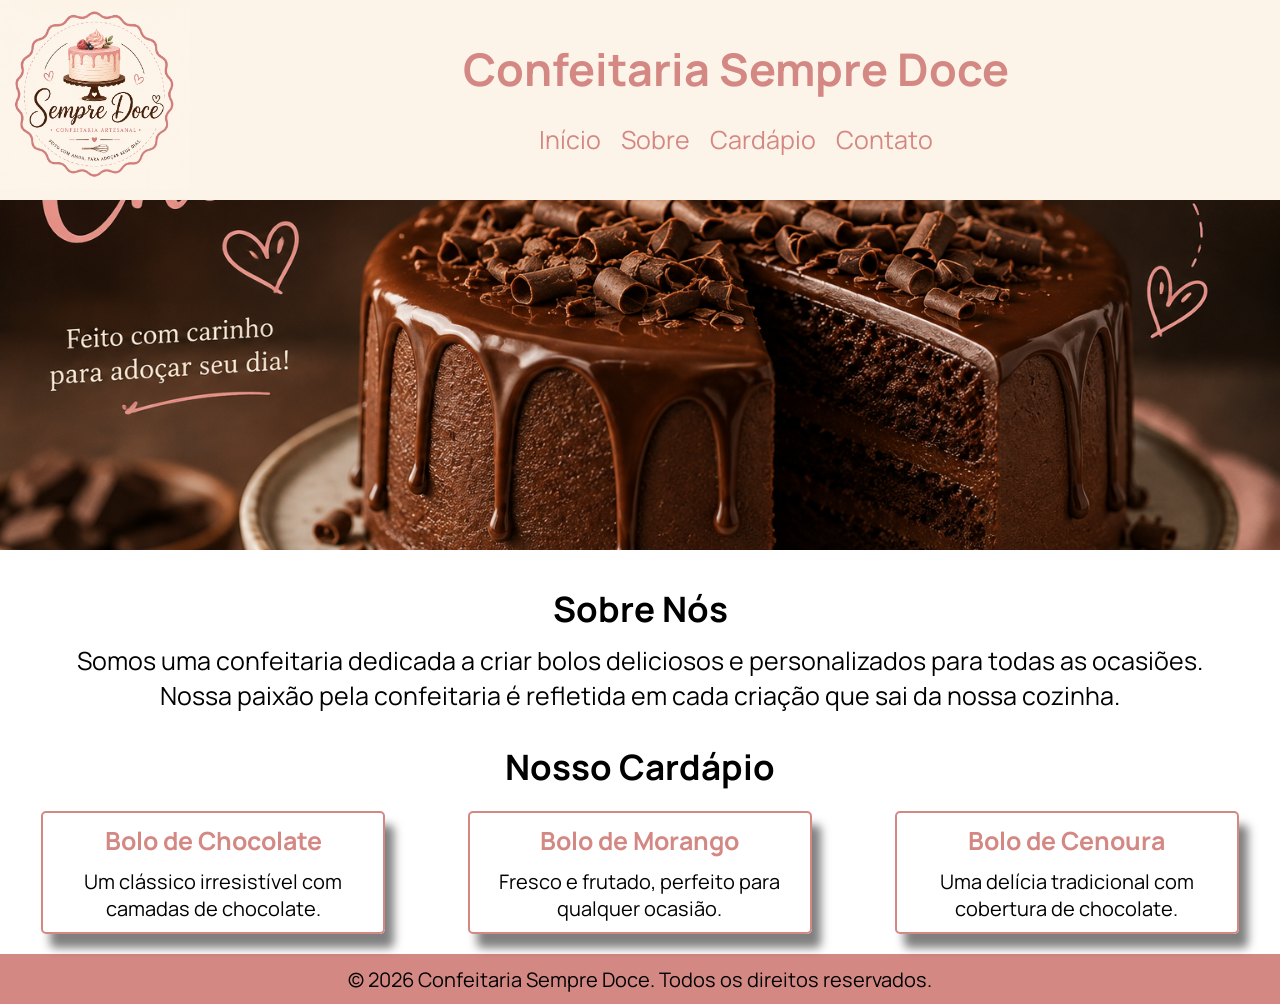
==== index.html @ 28e449bf "atualizando" ====
<!DOCTYPE html>
<html lang="pt-BR">
<head>
    <meta charset="UTF-8">
    <meta name="viewport" content="width=device-width, initial-scale=1.0">
    <title>Home</title>
    <link rel="stylesheet" href="css/index.css">

    <link rel="preconnect" href="https://fonts.googleapis.com">
    <link rel="preconnect" href="https://fonts.gstatic.com" crossorigin>
    <link href="https://fonts.googleapis.com/css2?family=Manrope:wght@200..800&display=swap" rel="stylesheet">
</head>
<body>
    <header>
        <div class="div-logo">
            <img class="logotipo" src="img/logo.png" alt="Logotipo da Confeitaria">
        </div>

        <div class="div-menu">
            <h1>
                Confeitaria Sempre Doce
            </h1>

            <br/>

            <nav>
                <ul>
                    <li>
                        <a href="index.html">Início</a>
                    </li>
                    <li>
                        <a href="pages/sobre.html">Sobre</a>
                    </li>
                    <li>
                        <a href="pages/cardapio.html">Cardápio</a>
                    </li>
                    <li>
                        <a href="pages/contato.html">Contato</a>
                    </li>
                </ul>
            </nav>
        </div>
    </header>

    <img id="img" class="img-bolo" src="img/bolo1.png" alt="">

    <section class="sobre">
        <h2>Sobre Nós</h2>
        <p>
            Somos uma confeitaria dedicada a
            criar bolos deliciosos e personalizados
            para todas as ocasiões.<br/>
            Nossa paixão pela confeitaria é refletida
            em cada criação que sai da nossa
            cozinha.
        </p>
    </section>

    <section class="sobre">
        <h2>Nosso Cardápio</h2>
        
        <div class="menu-cardapio-itens">

            <div class="menu-cardapio-item">
                <h3>Bolo de Chocolate</h3>
                <p>
                    Um clássico irresistível
                    com camadas de chocolate.
                </p>
            </div>

            <div class="menu-cardapio-item">
                <h3>Bolo de Morango</h3>
                <p>
                    Fresco e frutado, perfeito
                    para qualquer ocasião.
                </p>
            </div>

            <div class="menu-cardapio-item">
                <h3>Bolo de Cenoura</h3>
                <p>
                    Uma delícia tradicional com
                    cobertura de chocolate.
                </p>
            </div>

        </div>
    </section>

    <footer>
        &copy; 2026 Confeitaria Sempre Doce. 
        Todos os direitos reservados.
    </footer>

</body>
<script src="js/index.js"></script>
</html>
---- css/index.css ----
* {
    margin: 0;
    padding: 0;
    font-family: "Manrope", sans-serif;
}

header {
    height: 200px;
    display: flex;
    background-color: #FDF4E9;
}

.div-logo {
    width: 15%;
    height: 194px;
}

.div-menu {
    width: 85%;
    height: 194px;
    display: flex;
    flex-direction: column;
    align-items: center;
    justify-content: center;
}

.logotipo {
    height: 190px;
}

ul {
    display: flex;
    gap: 20px;
    justify-content: center;
    list-style-type: none;
}

h1 {
    color: #D48884;
    font-size: 45px;
}

a {
    text-decoration: none;
    color: #D48884;
    font-size: 25px;
}

a:hover {
    cursor: pointer;
    text-decoration: underline;
}

.img-bolo {
    width: 100%;
    height: 350px;
    object-fit: cover;
}

.sobre {
    text-align: center;
    margin-top: 10px;
}

h2 {
    font-size: 35px;
    margin-top: 30px;
}

p {
    font-size: 25px;
    margin-top: 10px;
}

.menu-cardapio-itens {
    display: flex;
    justify-content: space-around;
    margin-top: 20px;
}

.menu-cardapio-item {
    border: 2px solid #D48884;
    border-radius: 5px;
    width: 25%;
    box-shadow: 9px 14px 10px rgba(0, 0, 0, 0.5);
    padding: 10px;
}

h3 {
    font-size: 25px;
    color: #D48884;
    font-weight: bold;
}

.menu-cardapio-item p {
    font-size: 20px;
}

footer {
    background-color: #D48884;
    height: 50px;
    margin-top: 20px;
    font-size: 20px;
    display: flex;
    justify-content: center;
    align-items: center;
}
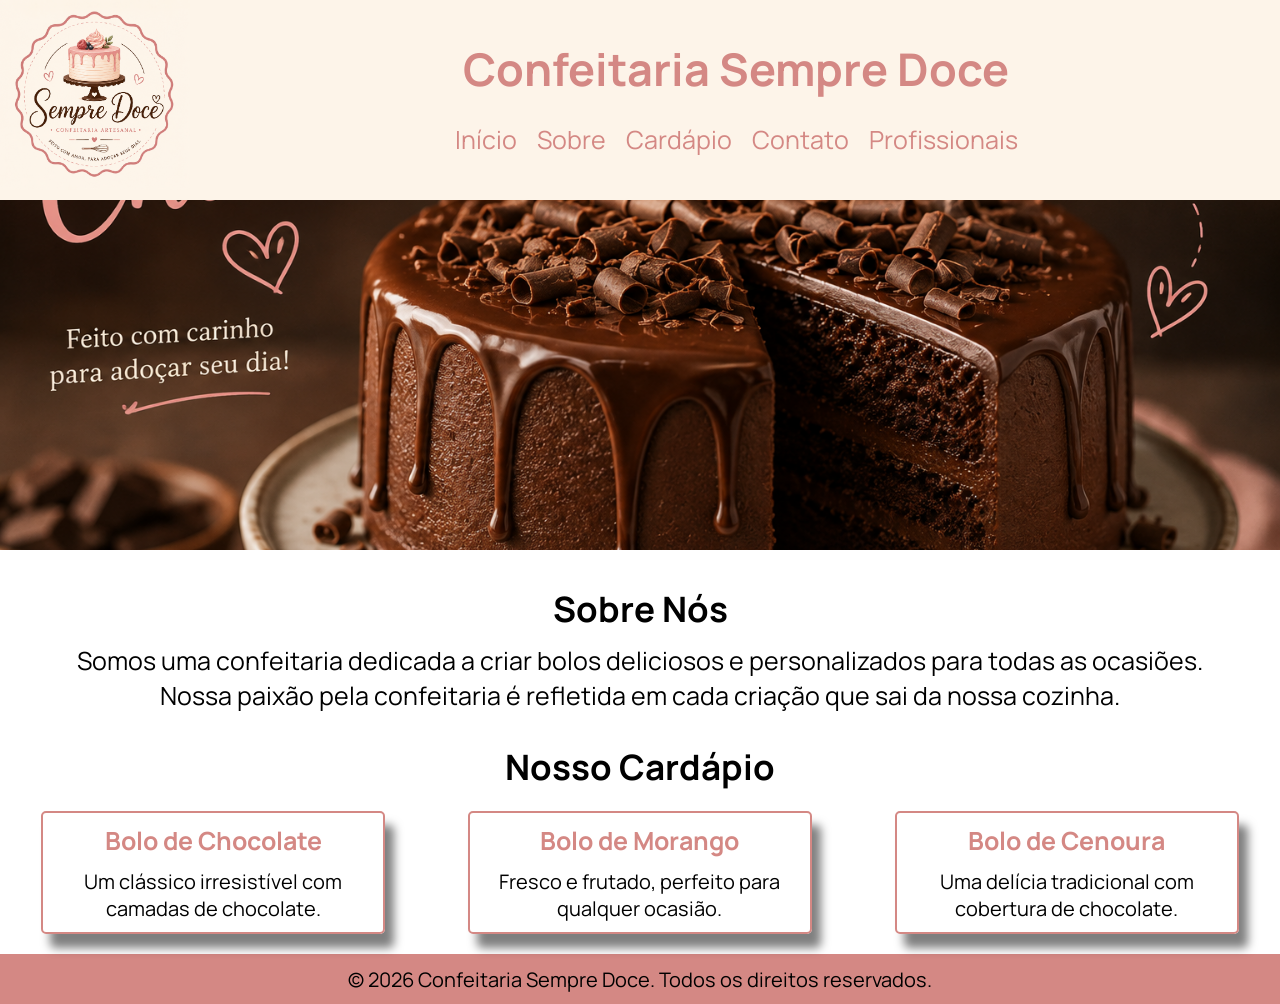
==== commit cec20135: "profissionais" ====
--- a/index.html
+++ b/index.html
@@ -36,6 +36,9 @@
                     </li>
                     <li>
                         <a href="pages/contato.html">Contato</a>
+                    </li>
+                    <li>
+                        <a href="pages/profissionais.html">Profissionais</a>
                     </li>
                 </ul>
             </nav>
